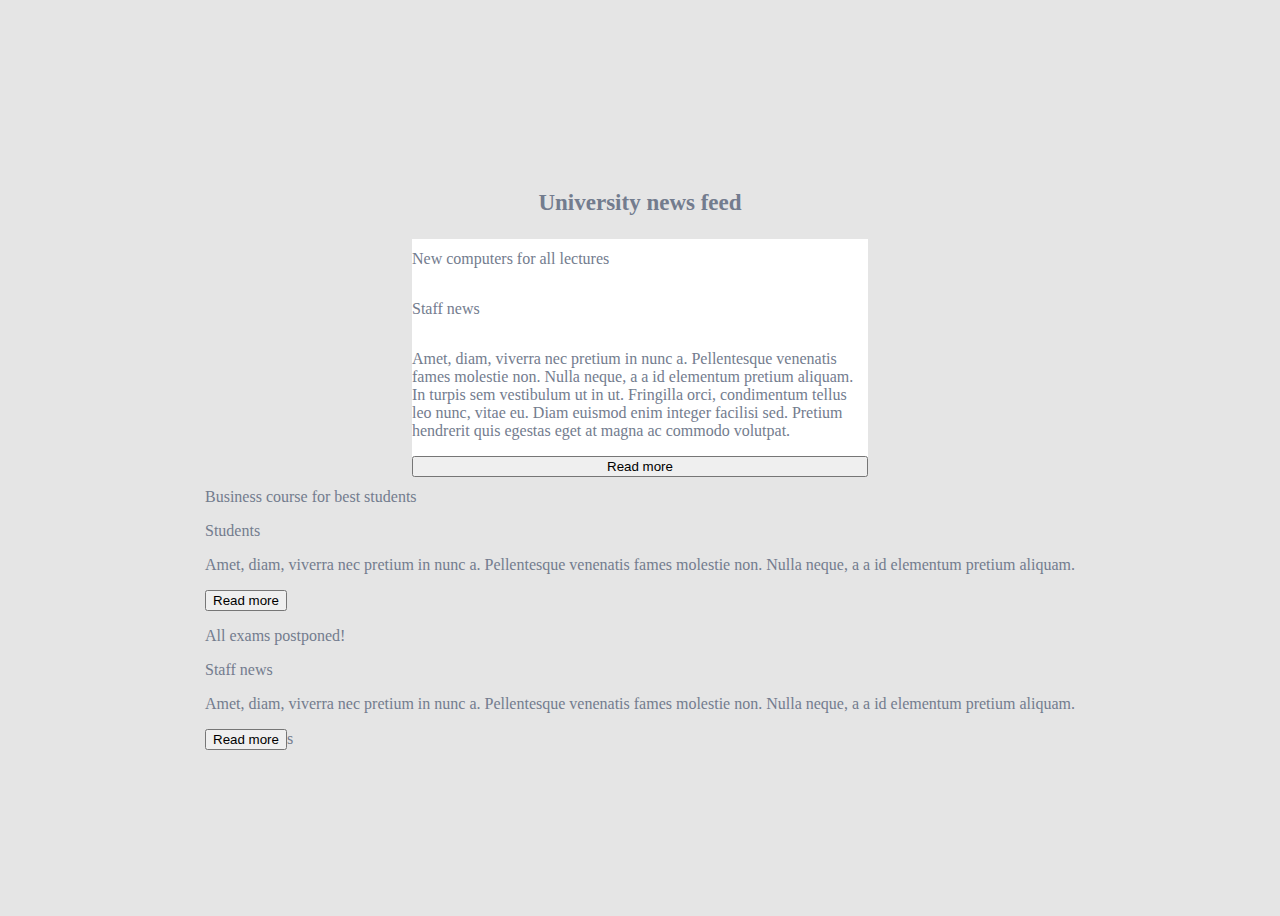
==== endpoints.html @ 7297d8be "Add files via upload" ====
<!DOCTYPE html>
<html lang="en">
<head>
    <meta charset="UTF-8">
    <meta name="viewport" content="width=device-width, initial-scale=1.0">
    <title>Document</title>
    <link rel="stylesheet" href="style.css">
</head>
<body class="body1">

    <p class="endpoint_h1">University news feed</p>

    <div class="endpoint_1">
        <p class="endpoint_h2">New computers for all lectures</p>
        <p class="endpoint_p1">Staff news</p>
        <p class="endpoint_p1">Amet, diam, viverra nec pretium in nunc a. 
            Pellentesque venenatis fames molestie non. 
            Nulla neque, a a id elementum pretium aliquam. 
            In turpis sem vestibulum ut in ut. Fringilla orci, 
            condimentum tellus leo nunc, vitae eu. Diam euismod enim 
            integer facilisi sed. Pretium hendrerit quis egestas eget 
            at magna ac commodo volutpat.</p>
        <button class="endpoint_przycisk">Read more</button>
    </div>

    <div class="endpoint_2">
        <p class="endpoint_h2">Business course for best students</p>
        <p class="endpoint_p1">Students</p>
        <p class="endpoint_p1">Amet, diam, viverra nec pretium in nunc a. Pellentesque venenatis fames molestie non. Nulla neque, a a id elementum pretium aliquam.</p>
        <button class="endpoint_przycisk">Read more</button>
    </div>

    <div class="endpoint_3">
        <p class="endpoint_h2">All exams postponed!</p>
        <p class="endpoint_p1">Staff news</p>
        <p class="endpoint_p1">Amet, diam, viverra nec pretium in nunc a. Pellentesque venenatis fames molestie non. Nulla neque, a a id elementum pretium aliquam.</p>
        <button class="endpoint_przycisk">Read more</button>s
    </div>
    <a href="index.html"></a>

</body>
</html>
---- style.css ----
body {
    background-color: #E5E5E5;
    font-family: Roboto;
    color: rgba(115, 124, 142, 1);
    display: flex;
    
    justify-content: center;
    flex-direction: column;
    align-items: center;
    height: 100vh;

}

.div1 {
    display: flex;
    
    flex-direction: column;
    width: 426px;
    height: 367px;
    background-color: white;
    padding: 40px;
    border-radius: 10px;
}

.h1_1 {
    display: flex;
    margin-top: -15px;
    flex-direction: column;
    align-items: center;

}

.div1_2 {
    display: flex;
    flex-direction: column;
    width: 245px;
    margin-left: 80px;
    margin-top: 25px;

}

.p1 {
    font-weight: 700;
    padding: 10px;

}

.input1 {
    border-radius: 25px;
    height: 35px;
    width: 270px;
    border: 2px solid rgba(115, 124, 142, 1);;

    
}

.bottom1 {
    width: 111px;
    height: 31px;
    border-radius: 96px;
    margin-left: 152px;
    margin-top: 55px;
    border: 0px;
    color:  rgba(115, 124, 142, 1);
}


.wyniki {
    display: flex;
    justify-content: center;
    flex-direction: column;
    
    font-size: 17px;
    font-weight: bold;
    background-color: #FFFF;
    width: 494px;
    height: 670px;
}

.wyniki_wyrownanie {
    display: flex;
    gap: 30px;
    border-bottom: solid #DFE2E8 1px;
    width: 426px;
    margin-left: 40px;
    display: flex;
    align-items: center;

}

.wyniki_kulko1 {
    border-radius: 50%;
    width: 34px;
    height: 34px;
    font-size: 13px;
    background-color: #CB8581;
    display: flex;
    justify-content: center;
    align-items: center;
    color: #FFFF;
}


.wyniki_kulko2 {
    border-radius: 50%;
    width: 34px;
    height: 34px;
    font-size: 13px;
    background-color: #E1D888;
    display: flex;
    justify-content: center;
    align-items: center;
    color: #FFFF;
}

.wyniki_kulko3 {
    border-radius: 50%;
    width: 34px;
    height: 34px;
    font-size: 13px;
    background-color: #8FCB81;
    display: flex;
    justify-content: center;
    align-items: center;
    color: #FFFF;
}

.wyniki_przycisk {
    border-radius: 50%;
    width: 22px;
    height: 22px;
    background-color: #C0C7D6;
    display: flex;
    justify-content: center;
    align-items: center;
    border: 0;
}

.wyniki_ilosc {
    font-size: 10px;
    margin-top: -10px;
}

.endpoint_h1{
    font-size: 23px;
    font-weight: bold;

}

.endpoint_1{
    background-color: #FFFFFF;
    display: flex;
    justify-content: center;
   
    flex-direction: column;
    width: 456px;
    height: 233px;
}
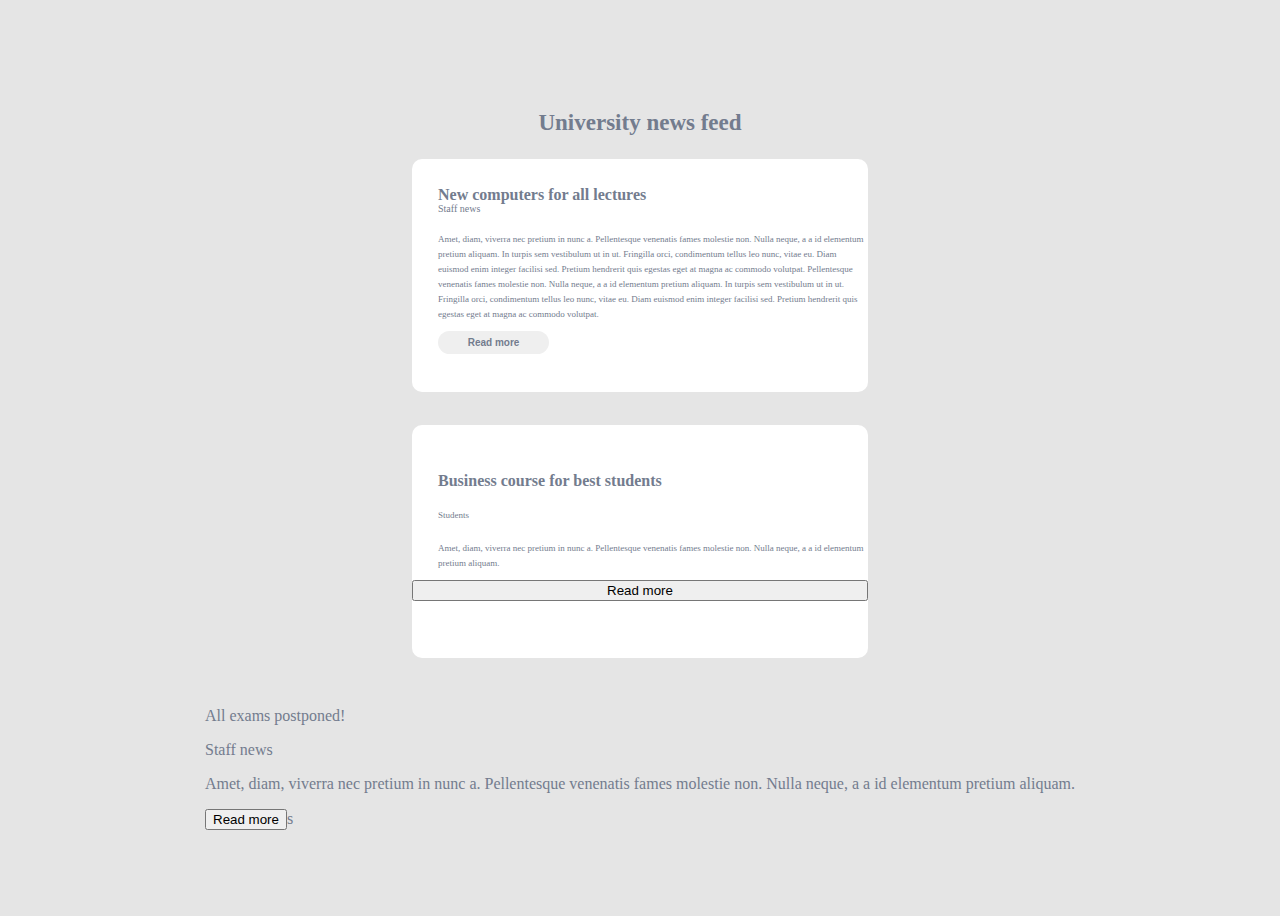
==== commit dcbf8acb: "Add files via upload" ====
--- a/endpoints.html
+++ b/endpoints.html
@@ -11,29 +11,41 @@
     <p class="endpoint_h1">University news feed</p>
 
     <div class="endpoint_1">
-        <p class="endpoint_h2">New computers for all lectures</p>
-        <p class="endpoint_p1">Staff news</p>
-        <p class="endpoint_p1">Amet, diam, viverra nec pretium in nunc a. 
-            Pellentesque venenatis fames molestie non. 
-            Nulla neque, a a id elementum pretium aliquam. 
-            In turpis sem vestibulum ut in ut. Fringilla orci, 
-            condimentum tellus leo nunc, vitae eu. Diam euismod enim 
-            integer facilisi sed. Pretium hendrerit quis egestas eget 
-            at magna ac commodo volutpat.</p>
-        <button class="endpoint_przycisk">Read more</button>
+        <div class="endpoint_divh">
+            <p class="endpoint_h2">New computers for all lectures</p>
+            <p class="endpoint_p1">Staff news</p>
+            <p class="endpoint_p1_2">Amet, diam, viverra nec pretium in nunc a. 
+                Pellentesque venenatis fames molestie non. 
+                Nulla neque, a a id elementum pretium aliquam. 
+                In turpis sem vestibulum ut in ut. Fringilla orci, 
+                condimentum tellus leo nunc, vitae eu. Diam euismod enim 
+                integer facilisi sed. Pretium hendrerit quis egestas eget 
+                at magna ac commodo volutpat.
+                Pellentesque venenatis fames molestie non. 
+                Nulla neque, a a id elementum pretium aliquam. 
+                In turpis sem vestibulum ut in ut. Fringilla orci, 
+                condimentum tellus leo nunc, vitae eu. Diam euismod enim 
+                integer facilisi sed. Pretium hendrerit quis egestas eget 
+                at magna ac commodo volutpat.
+            </p>
+        </div>
+        <button class="endpoint_przycisk_1">Read more</button>
     </div>
 
     <div class="endpoint_2">
-        <p class="endpoint_h2">Business course for best students</p>
-        <p class="endpoint_p1">Students</p>
-        <p class="endpoint_p1">Amet, diam, viverra nec pretium in nunc a. Pellentesque venenatis fames molestie non. Nulla neque, a a id elementum pretium aliquam.</p>
+        <div class="endpoint_divh2">
+            <p class="endpoint_h2_1">Business course for best students</p>
+        <p class="endpoint_p1_2">Students</p>
+        <p class="endpoint_p1_2">Amet, diam, viverra nec pretium in nunc a. Pellentesque venenatis fames molestie non. Nulla neque, a a id elementum pretium aliquam.</p>
+        </div>
+
         <button class="endpoint_przycisk">Read more</button>
     </div>
 
     <div class="endpoint_3">
-        <p class="endpoint_h2">All exams postponed!</p>
-        <p class="endpoint_p1">Staff news</p>
-        <p class="endpoint_p1">Amet, diam, viverra nec pretium in nunc a. Pellentesque venenatis fames molestie non. Nulla neque, a a id elementum pretium aliquam.</p>
+        <p class="endpoint_h3_1">All exams postponed!</p>
+        <p class="endpoint_p1_3">Staff news</p>
+        <p class="endpoint_p1_3">Amet, diam, viverra nec pretium in nunc a. Pellentesque venenatis fames molestie non. Nulla neque, a a id elementum pretium aliquam.</p>
         <button class="endpoint_przycisk">Read more</button>s
     </div>
     <a href="index.html"></a>
--- a/style.css
+++ b/style.css
@@ -156,5 +156,92 @@
     flex-direction: column;
     width: 456px;
     height: 233px;
-}
-
+    margin-bottom: 33px;
+    border-radius: 10px;
+}
+
+.endpoint_h2 {
+    font-weight: 700;
+    font-size: 32p;
+    margin-top: -10px;
+}
+
+.endpoint_divh {
+  margin-left: 26px;
+}
+
+
+.endpoint_p1 {
+    margin-top: -17px;
+    font-size: 10px;
+    
+}
+
+.endpoint_p1_2{
+    color: #737C8E;
+    margin-top: 18px;
+    font-size: 10px;
+    font-size: xx-small;
+    line-height: 15px;
+}
+
+.endpoint_przycisk_1{
+    border-radius: 96px;
+    width: 111px;
+    font-size: 10px;
+    border: 0px;
+    color:  rgba(115, 124, 142, 1);
+    height: 23px;
+    font-weight: 600;
+    margin-left: 26px;
+}
+
+.endpoint_2{
+    background-color: #FFFFFF;
+    display: flex;
+    justify-content: center;
+   
+    flex-direction: column;
+    width: 456px;
+    height: 233px;
+    margin-bottom: 33px;
+    border-radius: 10px;
+}
+
+.endpoint_h2_1 {
+    font-weight: 700;
+    font-size: 32p;
+}
+
+.endpoint_divh2 {
+  margin-left: 26px;
+}
+
+.endpoint_h2_1{
+    margin-top: -10px;
+}
+
+.endpoint_p1 {
+    margin-top: -17px;
+    font-size: 10px;
+    
+}
+
+.endpoint_p1_2{
+    color: #737C8E;
+    margin-top: 18px;
+    font-size: 10px;
+    font-size: xx-small;
+    line-height: 15px;
+}
+
+.endpoint_przycisk_1{
+    border-radius: 96px;
+    width: 111px;
+    font-size: 10px;
+    border: 0px;
+    color:  rgba(115, 124, 142, 1);
+    height: 23px;
+    font-weight: 600;
+    margin-left: 26px;
+}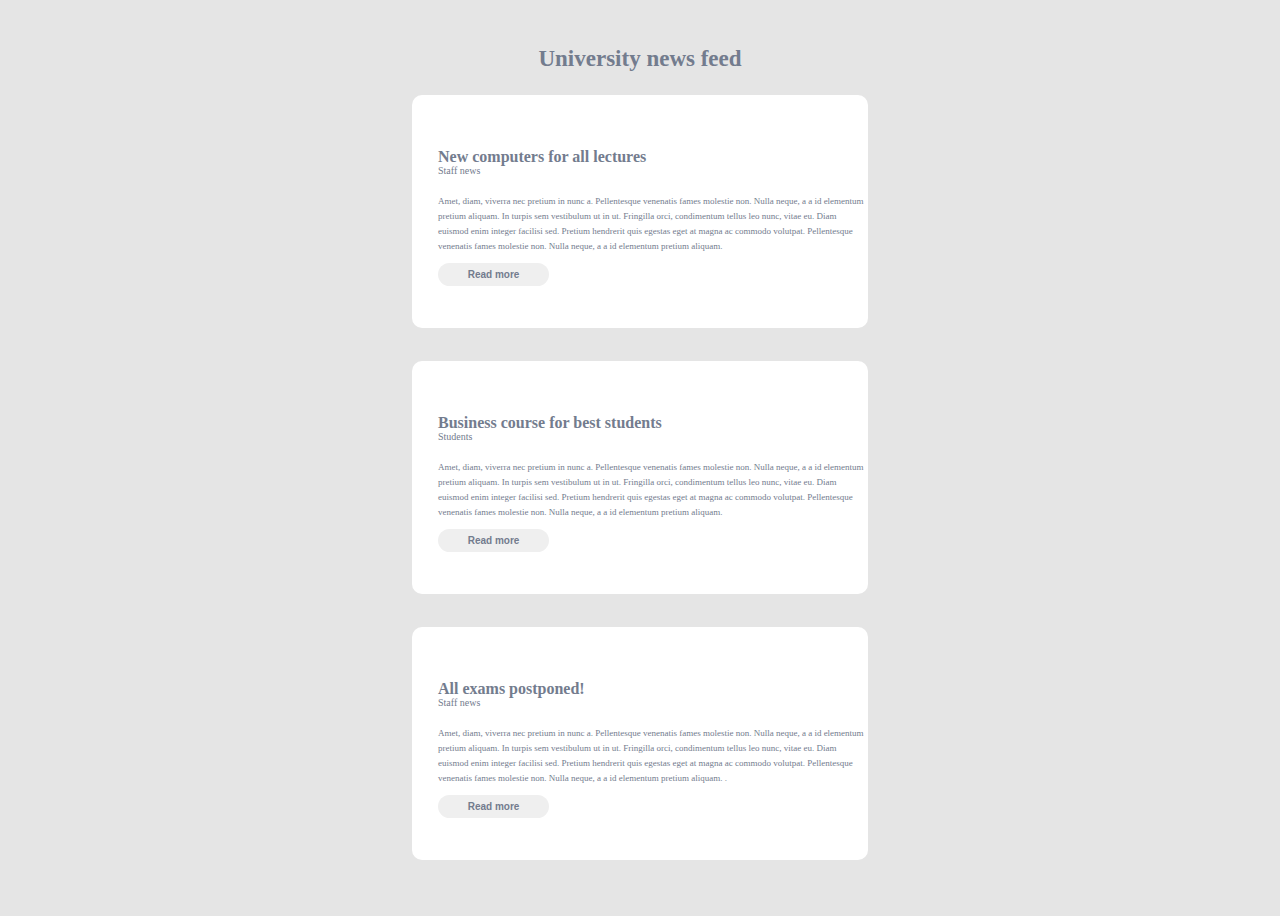
==== commit c14c4962: "Add files via upload" ====
--- a/endpoints.html
+++ b/endpoints.html
@@ -14,7 +14,7 @@
         <div class="endpoint_divh">
             <p class="endpoint_h2">New computers for all lectures</p>
             <p class="endpoint_p1">Staff news</p>
-            <p class="endpoint_p1_2">Amet, diam, viverra nec pretium in nunc a. 
+            <p class="endpoint_p1_1">Amet, diam, viverra nec pretium in nunc a. 
                 Pellentesque venenatis fames molestie non. 
                 Nulla neque, a a id elementum pretium aliquam. 
                 In turpis sem vestibulum ut in ut. Fringilla orci, 
@@ -23,10 +23,7 @@
                 at magna ac commodo volutpat.
                 Pellentesque venenatis fames molestie non. 
                 Nulla neque, a a id elementum pretium aliquam. 
-                In turpis sem vestibulum ut in ut. Fringilla orci, 
-                condimentum tellus leo nunc, vitae eu. Diam euismod enim 
-                integer facilisi sed. Pretium hendrerit quis egestas eget 
-                at magna ac commodo volutpat.
+                
             </p>
         </div>
         <button class="endpoint_przycisk_1">Read more</button>
@@ -36,17 +33,39 @@
         <div class="endpoint_divh2">
             <p class="endpoint_h2_1">Business course for best students</p>
         <p class="endpoint_p1_2">Students</p>
-        <p class="endpoint_p1_2">Amet, diam, viverra nec pretium in nunc a. Pellentesque venenatis fames molestie non. Nulla neque, a a id elementum pretium aliquam.</p>
+        <p class="endpoint_p1_22">Amet, diam, viverra nec pretium in nunc a. 
+            Pellentesque venenatis fames molestie non. 
+            Nulla neque, a a id elementum pretium aliquam. 
+            In turpis sem vestibulum ut in ut. Fringilla orci, 
+            condimentum tellus leo nunc, vitae eu. Diam euismod enim 
+            integer facilisi sed. Pretium hendrerit quis egestas eget 
+            at magna ac commodo volutpat.
+            Pellentesque venenatis fames molestie non. 
+            Nulla neque, a a id elementum pretium aliquam. 
+            
+        </p>
         </div>
 
-        <button class="endpoint_przycisk">Read more</button>
+        <button class="endpoint_przycisk_1">Read more</button>
     </div>
 
     <div class="endpoint_3">
-        <p class="endpoint_h3_1">All exams postponed!</p>
-        <p class="endpoint_p1_3">Staff news</p>
-        <p class="endpoint_p1_3">Amet, diam, viverra nec pretium in nunc a. Pellentesque venenatis fames molestie non. Nulla neque, a a id elementum pretium aliquam.</p>
-        <button class="endpoint_przycisk">Read more</button>s
+        <div class="endpoint_divh3">
+            <p class="endpoint_h3_1">All exams postponed!</p>
+            <p class="endpoint_p1_3">Staff news</p>
+            <p class="endpoint_p1_33">Amet, diam, viverra nec pretium in nunc a. 
+                Pellentesque venenatis fames molestie non. 
+                Nulla neque, a a id elementum pretium aliquam. 
+                In turpis sem vestibulum ut in ut. Fringilla orci, 
+                condimentum tellus leo nunc, vitae eu. Diam euismod enim 
+                integer facilisi sed. Pretium hendrerit quis egestas eget 
+                at magna ac commodo volutpat.
+                Pellentesque venenatis fames molestie non. 
+                Nulla neque, a a id elementum pretium aliquam. 
+                .</p>
+        </div>
+        
+        <button class="endpoint_przycisk_1">Read more</button>
     </div>
     <a href="index.html"></a>
 
--- a/style.css
+++ b/style.css
@@ -163,7 +163,7 @@
 .endpoint_h2 {
     font-weight: 700;
     font-size: 32p;
-    margin-top: -10px;
+    margin-top: 10px;
 }
 
 .endpoint_divh {
@@ -177,7 +177,7 @@
     
 }
 
-.endpoint_p1_2{
+.endpoint_p1_1{
     color: #737C8E;
     margin-top: 18px;
     font-size: 10px;
@@ -218,7 +218,7 @@
 }
 
 .endpoint_h2_1{
-    margin-top: -10px;
+    margin-top: 10px;
 }
 
 .endpoint_p1 {
@@ -228,6 +228,11 @@
 }
 
 .endpoint_p1_2{
+    margin-top: -17px;
+    font-size: 10px;
+}
+
+.endpoint_p1_22{
     color: #737C8E;
     margin-top: 18px;
     font-size: 10px;
@@ -235,13 +240,41 @@
     line-height: 15px;
 }
 
-.endpoint_przycisk_1{
-    border-radius: 96px;
-    width: 111px;
-    font-size: 10px;
-    border: 0px;
-    color:  rgba(115, 124, 142, 1);
-    height: 23px;
-    font-weight: 600;
-    margin-left: 26px;
+.endpoint_3{
+    background-color: #FFFFFF;
+    display: flex;
+    justify-content: center;
+   
+    flex-direction: column;
+    width: 456px;
+    height: 233px;
+    margin-bottom: 33px;
+    border-radius: 10px;
+}
+
+.endpoint_h3_1 {
+    font-weight: 700;
+    font-size: 32p;
+}
+
+.endpoint_divh3 {
+  margin-left: 26px;
+}
+
+.endpoint_h3_1{
+    margin-top: 10px;
+}
+
+.endpoint_p1_3 {
+    margin-top: -17px;
+    font-size: 10px;
+    
+}
+
+.endpoint_p1_33{
+    color: #737C8E;
+    margin-top: 18px;
+    font-size: 10px;
+    font-size: xx-small;
+    line-height: 15px;
 }